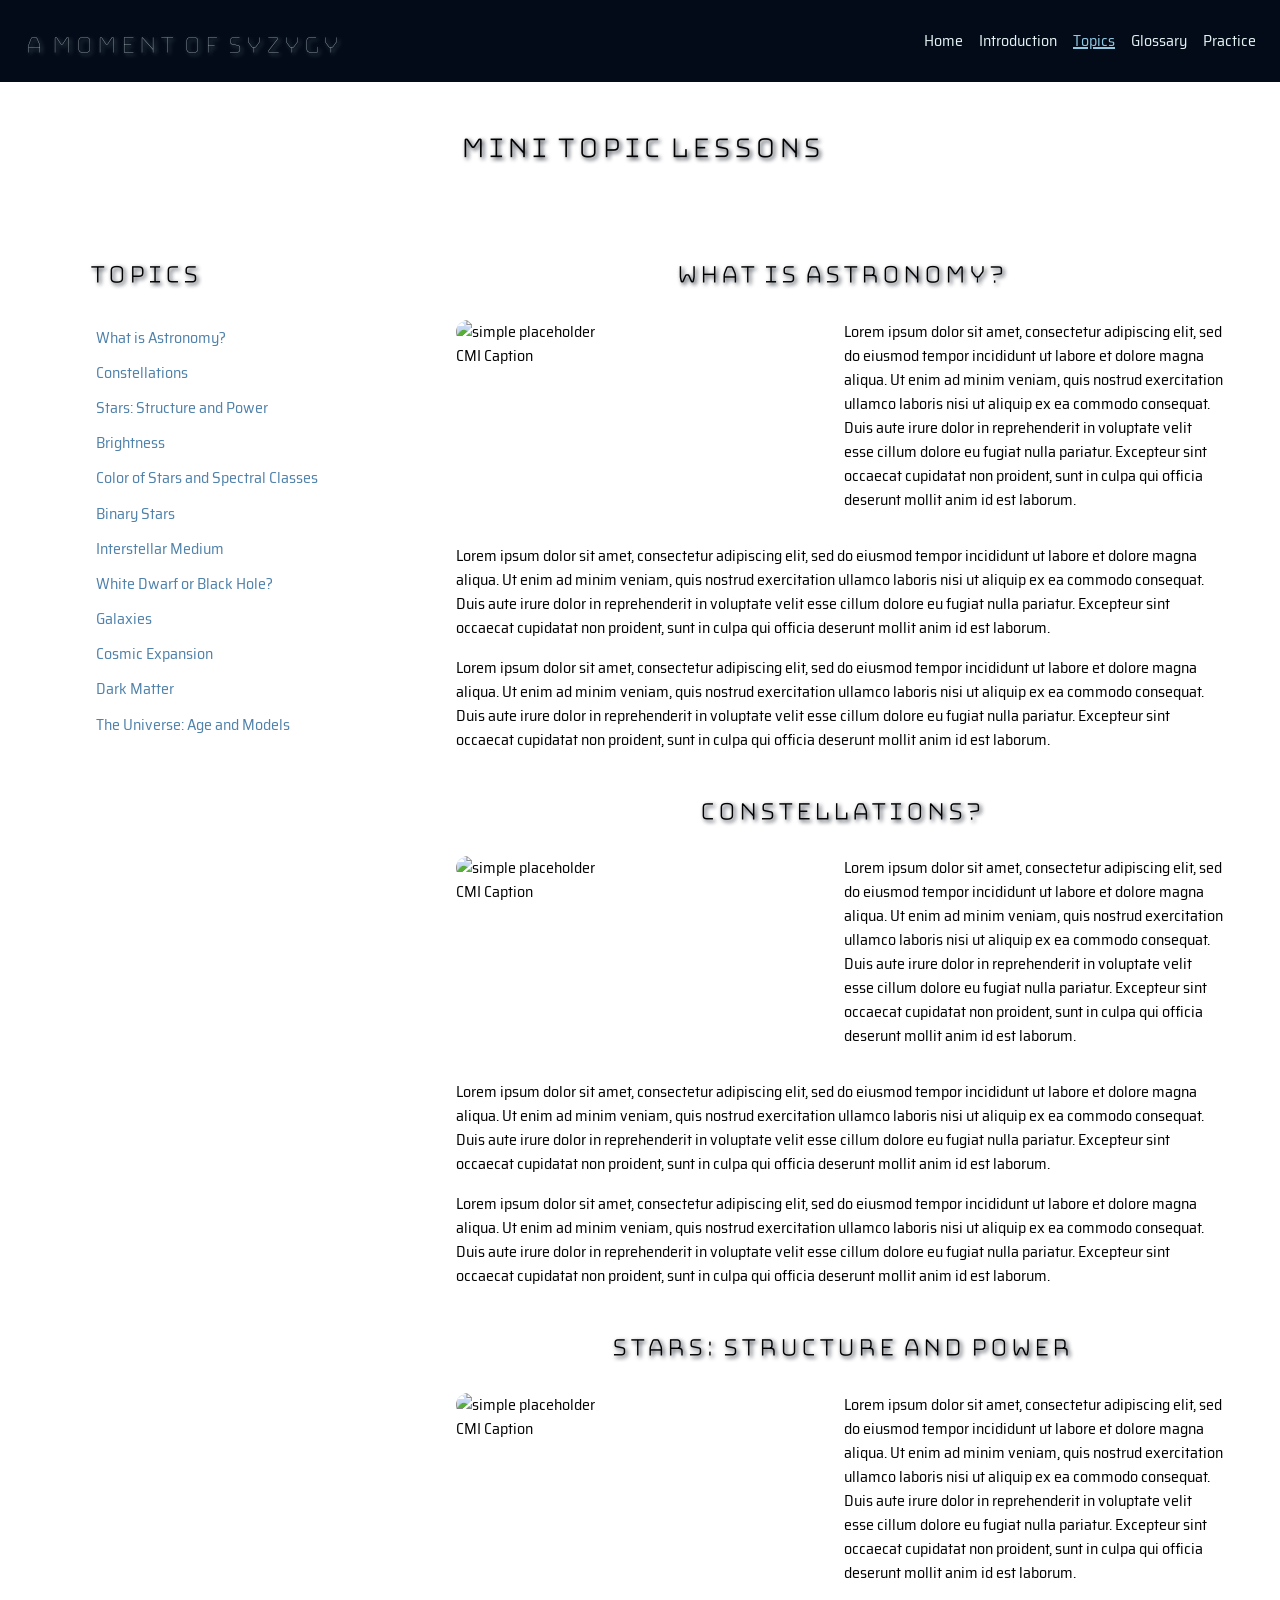
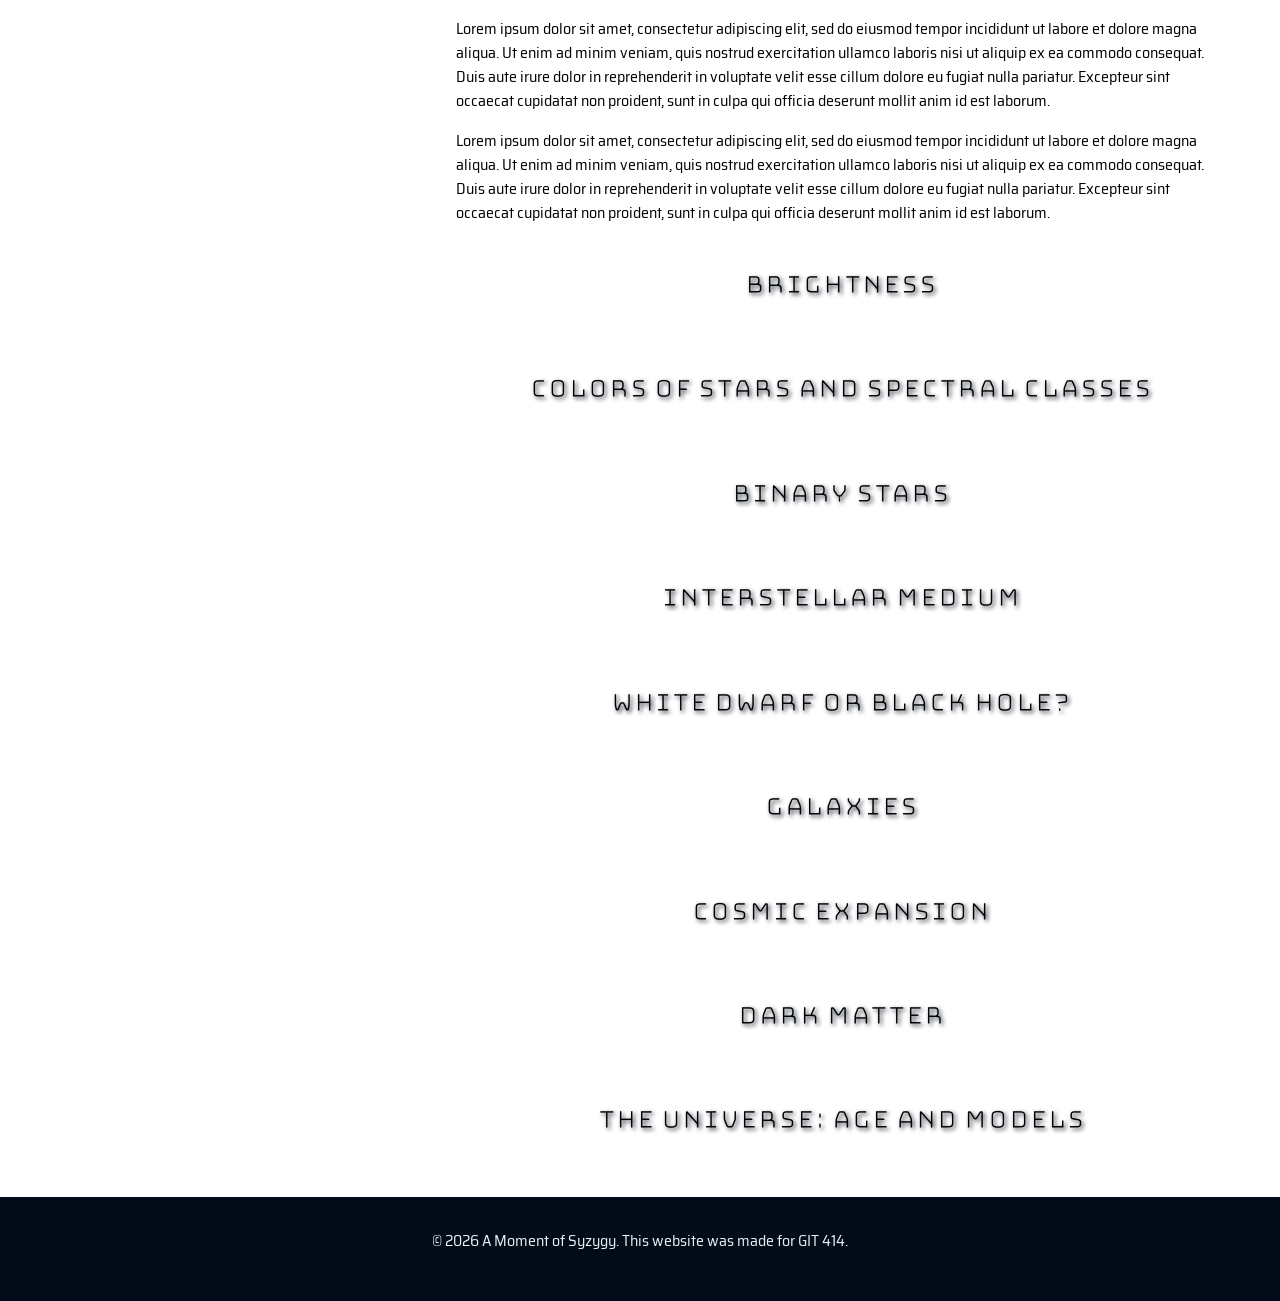
==== topics.html @ b62a577a "updated practice version to match the final version" ====
<html lang="en">
    <head>
        <title></title>

        <meta charset="UTF-8">
        <meta name="viewport" content="width=device-width, initial-scale=1.0">
        <meta name="description" content="">

        <link rel="stylesheet" href="styles.css">
    </head>

    <body>
        <header>
            <a href="#" class="nav-title">A Moment of Syzygy</a>
            <nav aria-label="Main navigation">
                <ul class="nav-list">
                    <li><a href="index.html">Home</a></li>
                    <li><a href="introduction.html">Introduction</a></li>
                    <li><a href="topics.html" class="current-page">Topics</a></li>
                    <li><a href="glossary.html">Glossary</a></li>
                    <li><a href="practice.html">Practice</a></li>
                </ul>
            </nav>
        </header>

        <main>
            <section class="container">
                <h1>Mini Topic Lessons</h1>
            </section>

            <div class="main-grid container">
                <aside>
                    <section class="aside-nav text-left">
                    <h2>Topics</h2>
                    <ul class="aside-nav-list">
                        <li><a href="#what-is-astronomy">What is Astronomy?</a></li>
                        <li><a href="#constellations">Constellations</a></li>
                        <li><a href="#stars">Stars: Structure and Power</a></li>
                        <li><a href="#brightness">Brightness</a></li>
                        <li><a href="#colors-of-stars">Color of Stars and Spectral Classes</a></li>
                        <li><a href="#binary-stars">Binary Stars</a></li>
                        <li><a href="#interstellar-medium">Interstellar Medium</a></li>
                        <li><a href="#white-dwarf">White Dwarf or Black Hole?</a></li>
                        <li><a href="#galaxies">Galaxies</a></li>
                        <li><a href="#comsic-expansion">Cosmic Expansion</a></li>
                        <li><a href="#dark-matter">Dark Matter</a></li>
                        <li><a href="#universe">The Universe: Age and Models</a></li>
                    </ul>
                    </section>
                </aside>

                <div>
                    <section id="what-is-astronomy">
                        <h2>What is Astronomy?</h2>
                        <div class="media-object">
                            <div class="media-figure">
                                <img src="images/placeholder.jpeg" alt="simple placeholder">
                                <caption>CMI Caption</caption>
                            </div>
                            
                            <p class="text-left">
                                Lorem ipsum dolor sit amet, consectetur adipiscing elit, sed do eiusmod 
                                tempor incididunt ut labore et dolore magna aliqua. Ut enim ad minim 
                                veniam, quis nostrud exercitation ullamco laboris nisi ut aliquip ex ea 
                                commodo consequat. Duis aute irure dolor in reprehenderit in voluptate 
                                velit esse cillum dolore eu fugiat nulla pariatur. Excepteur sint 
                                occaecat cupidatat non proident, sunt in culpa qui officia deserunt 
                                mollit anim id est laborum.
                            </p>
                        </div>
                        <p class="text-left">
                            Lorem ipsum dolor sit amet, consectetur adipiscing elit, sed do eiusmod 
                            tempor incididunt ut labore et dolore magna aliqua. Ut enim ad minim 
                            veniam, quis nostrud exercitation ullamco laboris nisi ut aliquip ex ea 
                            commodo consequat. Duis aute irure dolor in reprehenderit in voluptate 
                            velit esse cillum dolore eu fugiat nulla pariatur. Excepteur sint 
                            occaecat cupidatat non proident, sunt in culpa qui officia deserunt 
                            mollit anim id est laborum.
                        </p>
                        <p class="text-left">
                            Lorem ipsum dolor sit amet, consectetur adipiscing elit, sed do eiusmod 
                            tempor incididunt ut labore et dolore magna aliqua. Ut enim ad minim 
                            veniam, quis nostrud exercitation ullamco laboris nisi ut aliquip ex ea 
                            commodo consequat. Duis aute irure dolor in reprehenderit in voluptate 
                            velit esse cillum dolore eu fugiat nulla pariatur. Excepteur sint 
                            occaecat cupidatat non proident, sunt in culpa qui officia deserunt 
                            mollit anim id est laborum.
                        </p>
                    </section>

                    <section id="constellations">
                        <h2>Constellations?</h2>
                        <div class="media-object">
                            <div class="media-figure">
                                <img src="images/placeholder.jpeg" alt="simple placeholder">
                                <caption>CMI Caption</caption>
                            </div>
                            
                            <p class="text-left">
                                Lorem ipsum dolor sit amet, consectetur adipiscing elit, sed do eiusmod 
                                tempor incididunt ut labore et dolore magna aliqua. Ut enim ad minim 
                                veniam, quis nostrud exercitation ullamco laboris nisi ut aliquip ex ea 
                                commodo consequat. Duis aute irure dolor in reprehenderit in voluptate 
                                velit esse cillum dolore eu fugiat nulla pariatur. Excepteur sint 
                                occaecat cupidatat non proident, sunt in culpa qui officia deserunt 
                                mollit anim id est laborum.
                            </p>
                        </div>
                        <p class="text-left">
                            Lorem ipsum dolor sit amet, consectetur adipiscing elit, sed do eiusmod 
                            tempor incididunt ut labore et dolore magna aliqua. Ut enim ad minim 
                            veniam, quis nostrud exercitation ullamco laboris nisi ut aliquip ex ea 
                            commodo consequat. Duis aute irure dolor in reprehenderit in voluptate 
                            velit esse cillum dolore eu fugiat nulla pariatur. Excepteur sint 
                            occaecat cupidatat non proident, sunt in culpa qui officia deserunt 
                            mollit anim id est laborum.
                        </p>
                        <p class="text-left">
                            Lorem ipsum dolor sit amet, consectetur adipiscing elit, sed do eiusmod 
                            tempor incididunt ut labore et dolore magna aliqua. Ut enim ad minim 
                            veniam, quis nostrud exercitation ullamco laboris nisi ut aliquip ex ea 
                            commodo consequat. Duis aute irure dolor in reprehenderit in voluptate 
                            velit esse cillum dolore eu fugiat nulla pariatur. Excepteur sint 
                            occaecat cupidatat non proident, sunt in culpa qui officia deserunt 
                            mollit anim id est laborum.
                        </p>
                    </section>

                    <section id="stars">
                        <h2>Stars: Structure and Power</h2>
                        <div class="media-object">
                            <div class="media-figure">
                                <img src="images/placeholder.jpeg" alt="simple placeholder">
                                <caption>CMI Caption</caption>
                            </div>
                            
                            <p class="text-left">
                                Lorem ipsum dolor sit amet, consectetur adipiscing elit, sed do eiusmod 
                                tempor incididunt ut labore et dolore magna aliqua. Ut enim ad minim 
                                veniam, quis nostrud exercitation ullamco laboris nisi ut aliquip ex ea 
                                commodo consequat. Duis aute irure dolor in reprehenderit in voluptate 
                                velit esse cillum dolore eu fugiat nulla pariatur. Excepteur sint 
                                occaecat cupidatat non proident, sunt in culpa qui officia deserunt 
                                mollit anim id est laborum.
                            </p>
                        </div>
                        <p class="text-left">
                            Lorem ipsum dolor sit amet, consectetur adipiscing elit, sed do eiusmod 
                            tempor incididunt ut labore et dolore magna aliqua. Ut enim ad minim 
                            veniam, quis nostrud exercitation ullamco laboris nisi ut aliquip ex ea 
                            commodo consequat. Duis aute irure dolor in reprehenderit in voluptate 
                            velit esse cillum dolore eu fugiat nulla pariatur. Excepteur sint 
                            occaecat cupidatat non proident, sunt in culpa qui officia deserunt 
                            mollit anim id est laborum.
                        </p>
                        <p class="text-left">
                            Lorem ipsum dolor sit amet, consectetur adipiscing elit, sed do eiusmod 
                            tempor incididunt ut labore et dolore magna aliqua. Ut enim ad minim 
                            veniam, quis nostrud exercitation ullamco laboris nisi ut aliquip ex ea 
                            commodo consequat. Duis aute irure dolor in reprehenderit in voluptate 
                            velit esse cillum dolore eu fugiat nulla pariatur. Excepteur sint 
                            occaecat cupidatat non proident, sunt in culpa qui officia deserunt 
                            mollit anim id est laborum.
                        </p>
                    </section>

                    <section id="brightness">
                        <h2>Brightness</h2>
                        <p></p>
                    </section>

                    <section id="colors-of-stars">
                        <h2>Colors of Stars and Spectral Classes</h2>
                        <p></p>
                    </section>

                    <section id="binary-stars">
                        <h2>Binary Stars</h2>
                        <p></p>
                    </section>

                    <section id="interstellar-medium">
                        <h2>Interstellar Medium</h2>
                        <p></p>
                    </section>

                    <section id="white-dwarf">
                        <h2>White Dwarf or Black Hole?</h2>
                        <p></p>
                    </section>

                    <section id="galaxies">
                        <h2>Galaxies</h2>
                        <p></p>
                    </section>

                    <section id="cosmic-expansion">
                        <h2>Cosmic Expansion</h2>
                        <p></p>
                    </section>

                    <section id="dark-matter">
                        <h2>Dark Matter</h2>
                        <p></p>
                    </section>

                    <section id="universe">
                        <h2>The Universe: Age and Models</h2>
                        <p></p>
                    </section>
                </div>
            </div>
        </main>

        <footer>
            <p>&copy 2026 A Moment of Syzygy. This website was made for GIT 414.</p>
        </footer>
    </body>
</html>
---- styles.css ----
@import url('https://fonts.googleapis.com/css2?family=Bungee+Hairline&family=Saira+Semi+Condensed:wght@100;200;300;400;500;600;700;800;900&display=swap');

@layer reset, base, layout, components, utilities, state, overrides;

@layer reset {
  *,
  *::before,
  *::after {
    box-sizing: border-box;
  }

  body {
    margin: 0;
  }
}

@layer base {
  :root {
    /* Add design tokens here. */

    /* COLORS */
    --frost-blue: #e4f3f4;
    --icy-blue: #91c9e2;
    --medium-blue: #4f81aa;
    --dark-blue: #143d5b;
    --midnight: #030b19;
    --warning: #880808;

    /* TYPE */
    --heading-font: "Bungee Hairline", Lucida, Monospace;
    --body-font: "Saira Semi Condensed", Verdana, sans-serif;
    --font-weight-bold: 700;
    --font-size-base: 1rem;
    --font-size-title: 2rem;
    --font-size-heading: 1.75rem;
    --font-size-subheading: 1.25rem;


    /* SPACING */

    --spacing-sm: 0.5rem;
    --spacing-md: 1rem;
    --spacing-lg: 2rem;
    --spacing-x-lg: 3rem;

    /* SHAPE */

    --dark-bg-shadow: 2px 2px 4px var(--frost-blue);
    --light-bg-shadow: 2px 2px 4px var(--midnight);
    --border-radius: 16px;
    --button-radius: 6px;

    /* FOCUS */
    --focus-color: #91c9e2;
    --focus-width: 3px;
    --focus-offset: 2px;

    /* COMPONENT-SPECIFIC */
    --aside-nav-height: 2.2rem;
  }

  body {
    font-family: Verdana, Helvetica, sans-serif;
    line-height: 1.5;
  }

  img,
  svg {
    max-inline-size: 100%;
  }

  main {
    
    margin-inline: auto;
    margin-block: auto;
  }

  h1, h2, h3 {
    font-family: var(--heading-font);
    animation: slide 1s;
    text-shadow: var(--light-bg-shadow);
  }

  p {
    font-family: var(--body-font);
    font-size: var(--font-size-base);
    max-inline-size: 100ch;
    margin-inline: auto;
    margin-block: auto;
    padding-block-end: var(--spacing-md);
  }

  h1 {
    font-size: var(--font-size-title);
  }

  h2 {
    font-size: var(--font-size-heading);
  }

  h3 {
    font-size: var(--font-size-subheading);
  }

  footer {
    background-color: var(--midnight);
    color: var(--frost-blue);
    padding-block: clamp(var(--spacing-sm), 3vw, var(--spacing-lg));
    text-align: center;
  }

  header {
    display: flex;
    justify-content: space-between;
    padding-inline: 1.5rem;
    padding-block: 1rem;
    background-color: var(--midnight);
    color: var(--frost-blue);
  }

  nav {
    display: flex;
  }
}

@layer layout {
  /* Add page-level layout and composition classes here. */

  .card-container {
    display: grid;
    grid-template-columns: repeat(auto-fit, minmax(250px, 1fr));
    grid-gap: var(--spacing-md);
    container-type: inline-size;
    container-name: card;
  }

  .container {
    display: flex;
    flex-direction: column;
    max-inline-size: 1200px;
    margin-inline: auto;
    padding: clamp(var(--spacing-sm), 3vw, var(--spacing-md));
    text-align: center;
  }

  .main-grid {
    max-inline-size: 1200px;
    display: grid;
    grid-template-columns: 1fr 2fr;
    grid-gap: var(--spacing-md);
    margin-inline: auto;
    margin-block: auto;
  }
}

@layer components {
  /* Add reusable components such as buttons, cards, callouts, and forms here. */

  .nav-list {
    display: flex;
    list-style: none;
    gap: var(--spacing-md);
    font-family: var(--body-font);
    padding: 0;
    margin: 0;
    align-items: center;
  }

  .nav-list a {
    text-decoration: none;
    color: var(--frost-blue)
  }

  .nav-title {
    text-decoration: none;
    color: var(--frost-blue);
    font-size: var(--font-size-heading);
    font-family: var(--heading-font);
    margin-block-start: var(--spacing-sm);
    animation: slide 1s;
    text-shadow: var(--dark-bg-shadow);
  }

  .button {
    background-color: var(--icy-blue);
    color: var(--dark-blue);
    padding-inline: var(--spacing-sm);
    padding-block: var(--spacing-sm);
    border: none;
    font-family: var(--body-font);
    font-weight: var(--font-weight-bold);
    border-radius: var(--button-radius);
  }

  .featured-card {
    inline-size: 100%;
    block-size: 100%;
    display: grid;
    grid-template-rows: subgrid;
    grid-row: span 3;
    flex-direction: column;
    justify-content: center;
    align-items: center;
    text-align: center;
    margin-inline: auto;
    margin-block: auto;
    padding: clamp(var(--spacing-sm), 3vw, var(--spacing-lg));
    background-color: var(--midnight);
    color: var(--frost-blue);
    border-radius: var(--border-radius);
  }

  .featured-card h3 {
    font-size: 1.5rem;
    text-shadow: var(--dark-bg-shadow);
  }


  @container card (min-width: 782px) {
    /* changes at wide width when there are three cards in a single row */
    .featured-card {
        padding-inline: 1.5rem;
        padding-block: 1.5rem;
    }
    .featured-card h3 {
        font-size: 1.55rem;
    }

    .featured-card p {
        font-size: 1.1rem;
    }
  }

  .comment-form {
    display: flex;
    flex-direction: column;
    max-inline-size: 60%;
    margin-inline: auto;
    margin-block: auto;
    text-align: left;
    line-height: var(--spacing-lg);
    font-family: var(--body-font);
  }

  .form-field {
    font-size: var(--font-size-base);
    font-family: var(--body-font);
  }

  .submit {
    max-inline-size: 15%;
    margin-inline: auto;
    margin-block: var(--spacing-sm);
  }

  .aside-nav {
    position: sticky;
    top: var(--spacing-md);
    align-self: start;
  }

  .aside-nav h2 {
    margin-inline-start: var(--spacing-lg);
  }

  .aside-nav-list {
    list-style: none;
    line-height: var(--aside-nav-height);
  }

  .aside-nav-list a{
    text-decoration: none;
    color: var(--medium-blue);
    font-family: var(--body-font);
  }

  .media-object {
    display: grid;
    grid-template-columns: repeat(auto-fit, minmax(250px, 1fr));
    gap: var(--spacing-sm);
    margin-block-end: var(--spacing-md);
  }

  .media-figure img {
    display: block;
    border-radius: var(--border-radius);
  }

  .media-figure {
    font-size: var(--font-size-base);
    font-family: var(--body-font);
    text-align: left;
  }
}

@layer utilities {
  .visually-hidden {
    position: absolute;
    inline-size: 1px;
    block-size: 1px;
    overflow: hidden;
    clip: rect(0 0 0 0);
    white-space: nowrap;
    clip-path: inset(50%);
  }

  .text-left {
    text-align: left;
  }

  .extra-margin {
    margin-block-start: 12px;
  }  

  .larger-base-text {
    font-size: 1.2rem; /* base font size makes the text feel like it gets lost, make it slightly larger to bring attention and clarity to the form "call-to-action". */
  }
}

@layer state {

  .current-page {
    text-decoration: underline 2px;
    color: var(--icy-blue);
  }


  button:focus-visible {
    outline: var(--focus-width) solid var(--focus-color);
  }

  button:hover {
    cursor: pointer;
    background-color: var(--frost-blue);
    box-shadow: var(--dark-bg-shadow);
  }

  .nav-list a:hover {
    color: var(--icy-blue);
    text-decoration: underline;
  }

  .form-field:invalid {
    border: 2px solid var(--warning);
    border-radius: 4px;
  }
}

@layer overrides {
  /* Keep this layer small. Use it only for intentional exceptions. */
}

@media print {
  /* Add print improvements here. */

  /* For topics, glossary, and practice pages */
  nav, footer, button, aside {
    display: none !important;
  }

  .nav-title {
    color: var(--midnight);
  }

  .container, body, main {
    font-size: 12pt;
    orphans: 3;
    background: transparent !important;
    inline-size: 100% !important;
  }

  .main-grid {
    display: flex;
  }

  img {
    max-inline-size: 100% !important;
    page-break-inside: avoid;
    break-inside: avoid;
  }

  h1, h2, h3 {
    page-break-after: avoid;
    break-after: avoid;
  }
}

@media (max-width: 900px) {
  .main-grid {
    grid-template-columns: 1fr;
  }

  .aside-nav-list {
    display: grid;
    grid-template-columns: 1fr 1fr;
    gap: var(--spacing-sm);
  }
}

@supports not (container-type: inline-size) {
  @media (min-width: 888px) {
    /* Fallback for container query */
    .featured-card {
        padding-inline: 1.5rem;
        padding-block: 1.5rem;
    }
    .featured-card h3 {
        font-size: var(--font-size-heading);
    }
  }
}

@media (max-width: 700px) {
    header {
        display: block;
        padding-block-end: 1.5rem;
    }

    .media-object {
        flex-direction: column;
    }

    .aside-nav-list {
        font-size: 12px;
        font-weight: var(--font-weight-bold);
    }

    .comment-form {
        max-inline-size: 70%;
    }
}

@media (prefers-reduced-motion: reduce) {
  *,
  *::before,
  *::after {
    animation-duration: 0.01ms; 
    scroll-behavior: auto;
  }
}

@keyframes slide {
  from{
    transform: translateY(-50%);
    opacity: 0;
  }

  to{
    transform: translateY(0);
    opacity: 1;
  }
}
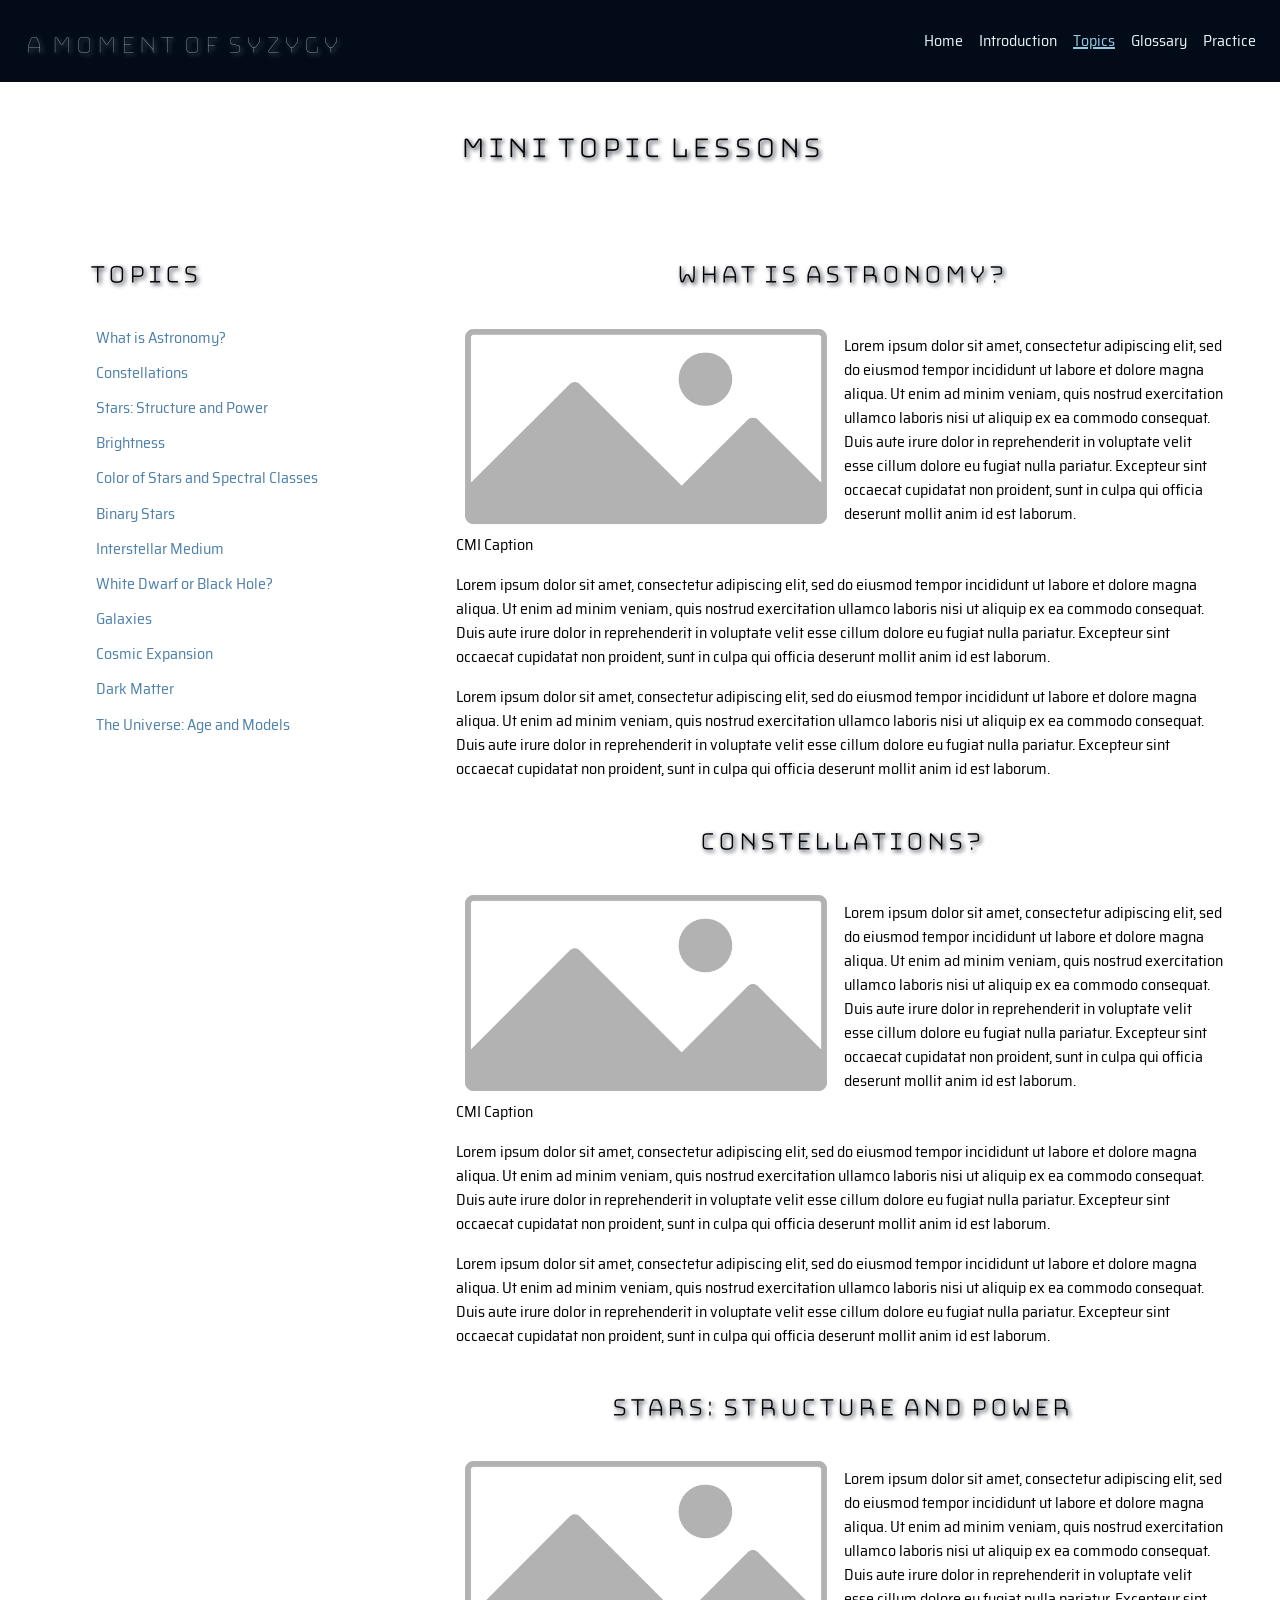
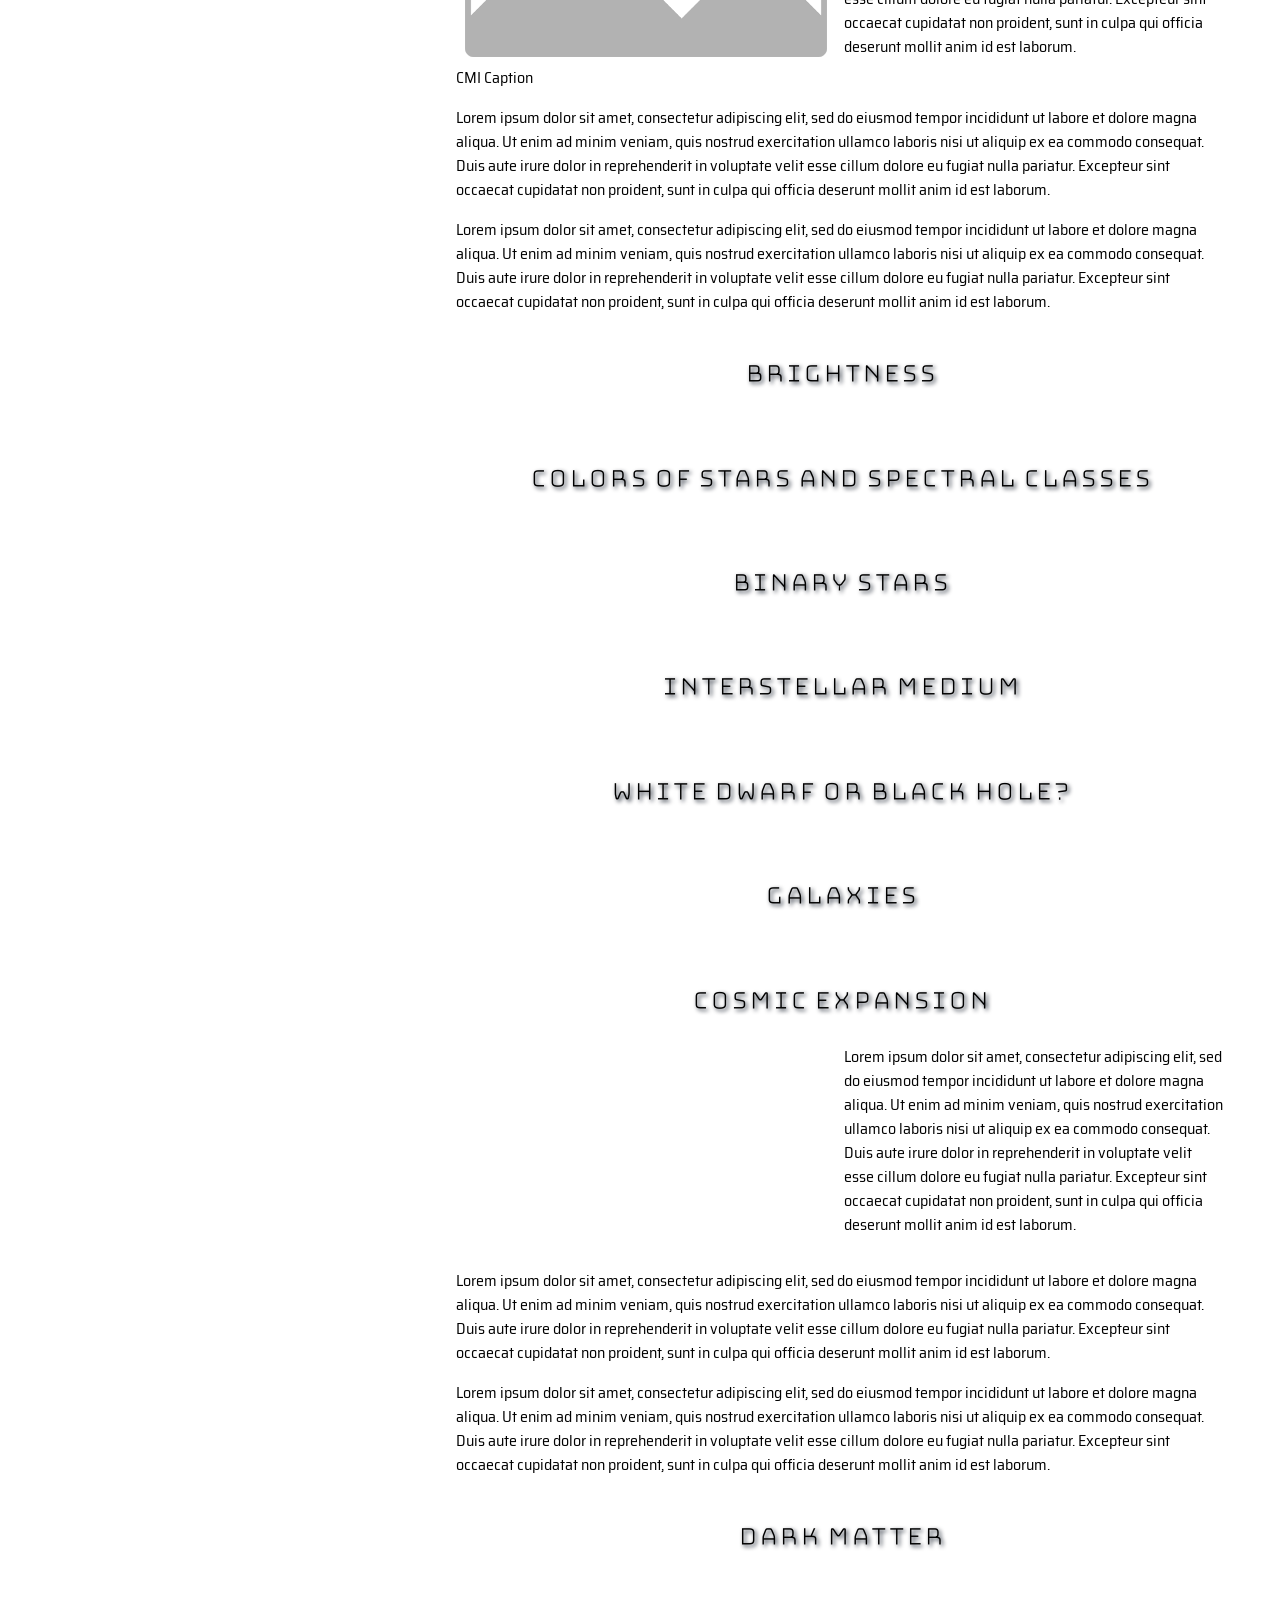
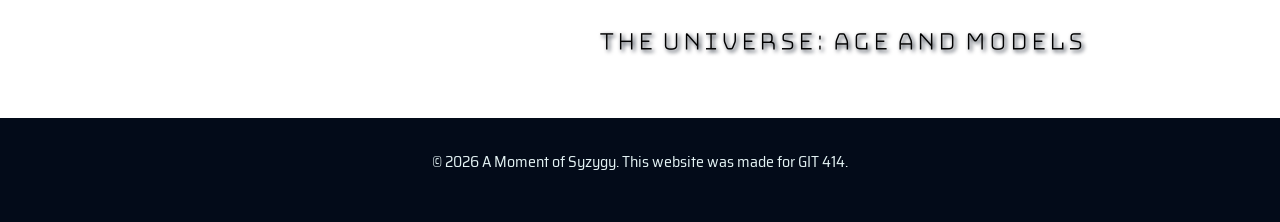
==== commit 8373cd18: "add iframe for practice" ====
--- a/topics.html
+++ b/topics.html
@@ -196,7 +196,40 @@
 
                     <section id="cosmic-expansion">
                         <h2>Cosmic Expansion</h2>
-                        <p></p>
+                        <div class="media-object">
+                            <div>
+                                <!-- Practice embedded media (will not be included on final site) -->
+                                 <iframe width="350" src="https://www.youtube.com/embed/G03N5_13Os0?si=Uq2q4BCq08Yg8FIZ" title="YouTube video player" frameborder="0" allow="accelerometer; autoplay; clipboard-write; encrypted-media; gyroscope; picture-in-picture; web-share" referrerpolicy="strict-origin-when-cross-origin" allowfullscreen></iframe>
+                            </div>
+                            
+                            <p class="text-left">
+                                Lorem ipsum dolor sit amet, consectetur adipiscing elit, sed do eiusmod 
+                                tempor incididunt ut labore et dolore magna aliqua. Ut enim ad minim 
+                                veniam, quis nostrud exercitation ullamco laboris nisi ut aliquip ex ea 
+                                commodo consequat. Duis aute irure dolor in reprehenderit in voluptate 
+                                velit esse cillum dolore eu fugiat nulla pariatur. Excepteur sint 
+                                occaecat cupidatat non proident, sunt in culpa qui officia deserunt 
+                                mollit anim id est laborum.
+                            </p>
+                        </div>
+                        <p class="text-left">
+                            Lorem ipsum dolor sit amet, consectetur adipiscing elit, sed do eiusmod 
+                            tempor incididunt ut labore et dolore magna aliqua. Ut enim ad minim 
+                            veniam, quis nostrud exercitation ullamco laboris nisi ut aliquip ex ea 
+                            commodo consequat. Duis aute irure dolor in reprehenderit in voluptate 
+                            velit esse cillum dolore eu fugiat nulla pariatur. Excepteur sint 
+                            occaecat cupidatat non proident, sunt in culpa qui officia deserunt 
+                            mollit anim id est laborum.
+                        </p>
+                        <p class="text-left">
+                            Lorem ipsum dolor sit amet, consectetur adipiscing elit, sed do eiusmod 
+                            tempor incididunt ut labore et dolore magna aliqua. Ut enim ad minim 
+                            veniam, quis nostrud exercitation ullamco laboris nisi ut aliquip ex ea 
+                            commodo consequat. Duis aute irure dolor in reprehenderit in voluptate 
+                            velit esse cillum dolore eu fugiat nulla pariatur. Excepteur sint 
+                            occaecat cupidatat non proident, sunt in culpa qui officia deserunt 
+                            mollit anim id est laborum.
+                        </p>
                     </section>
 
                     <section id="dark-matter">
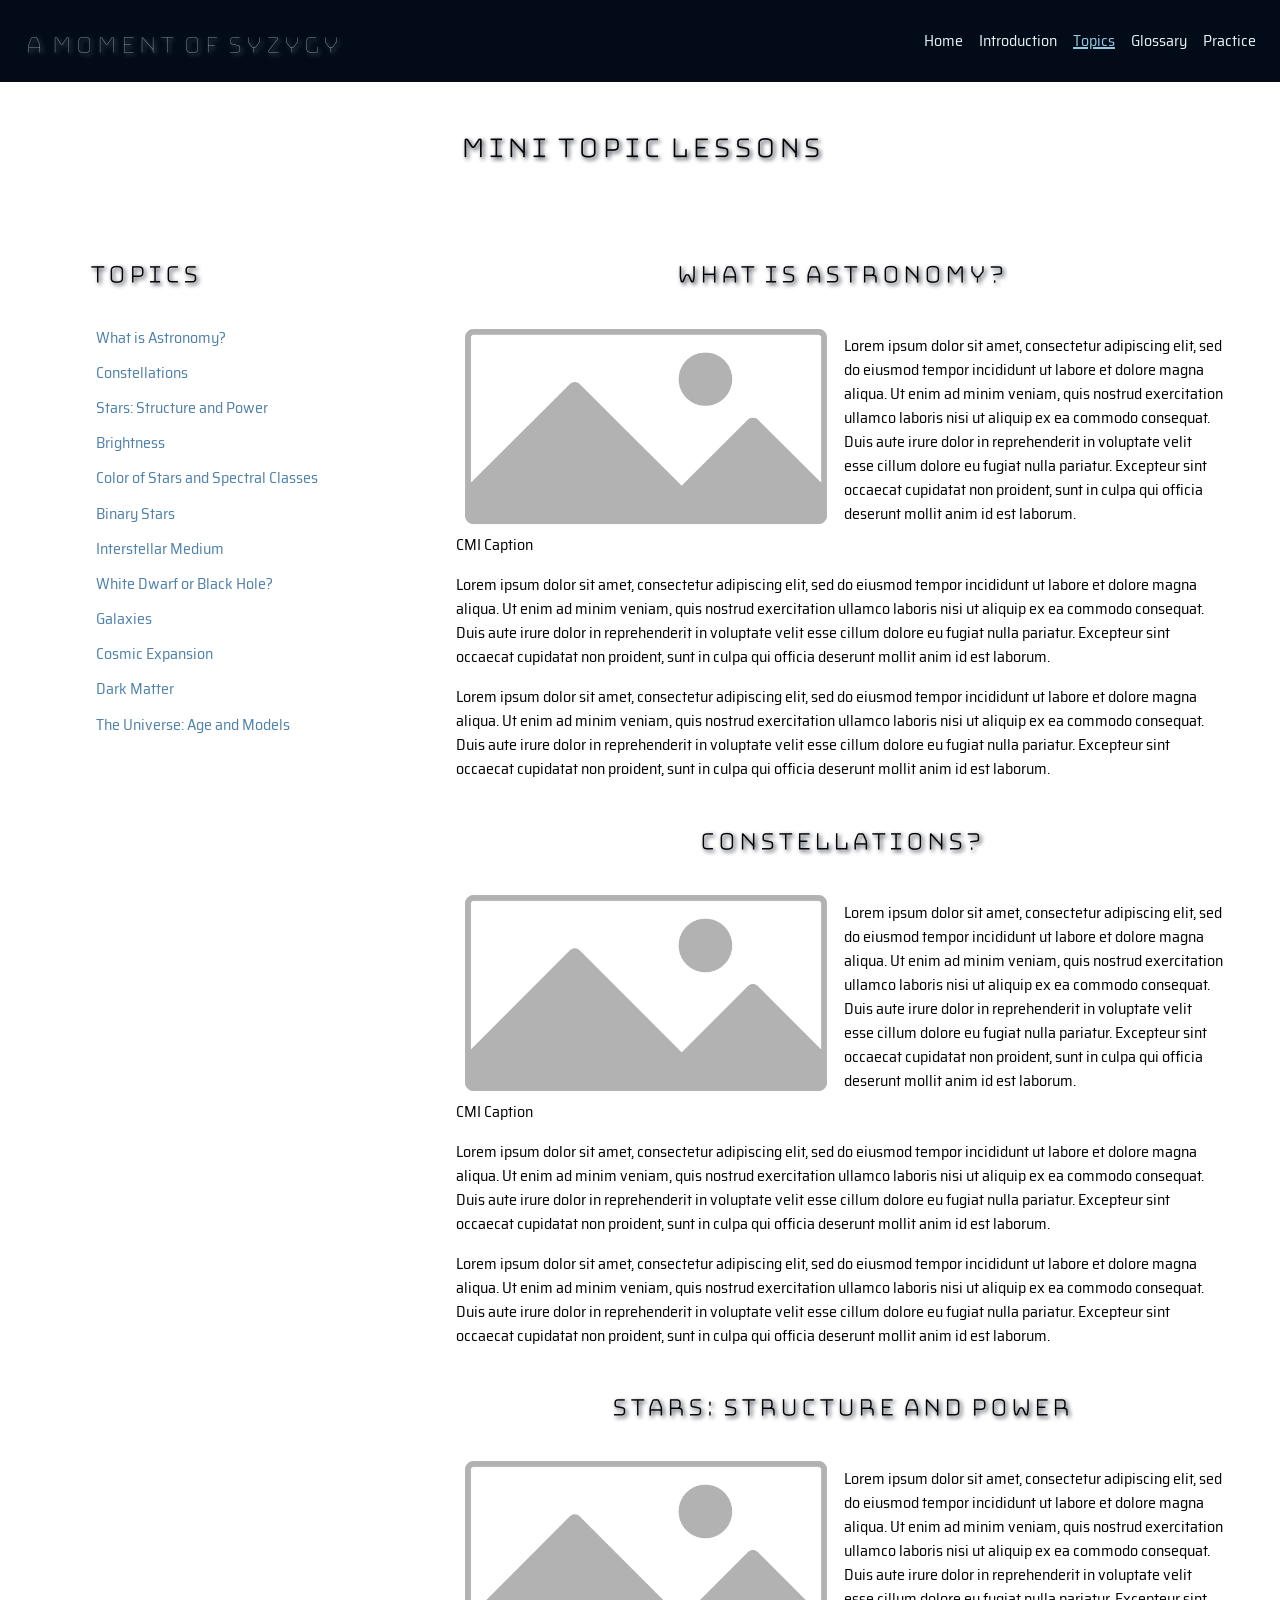
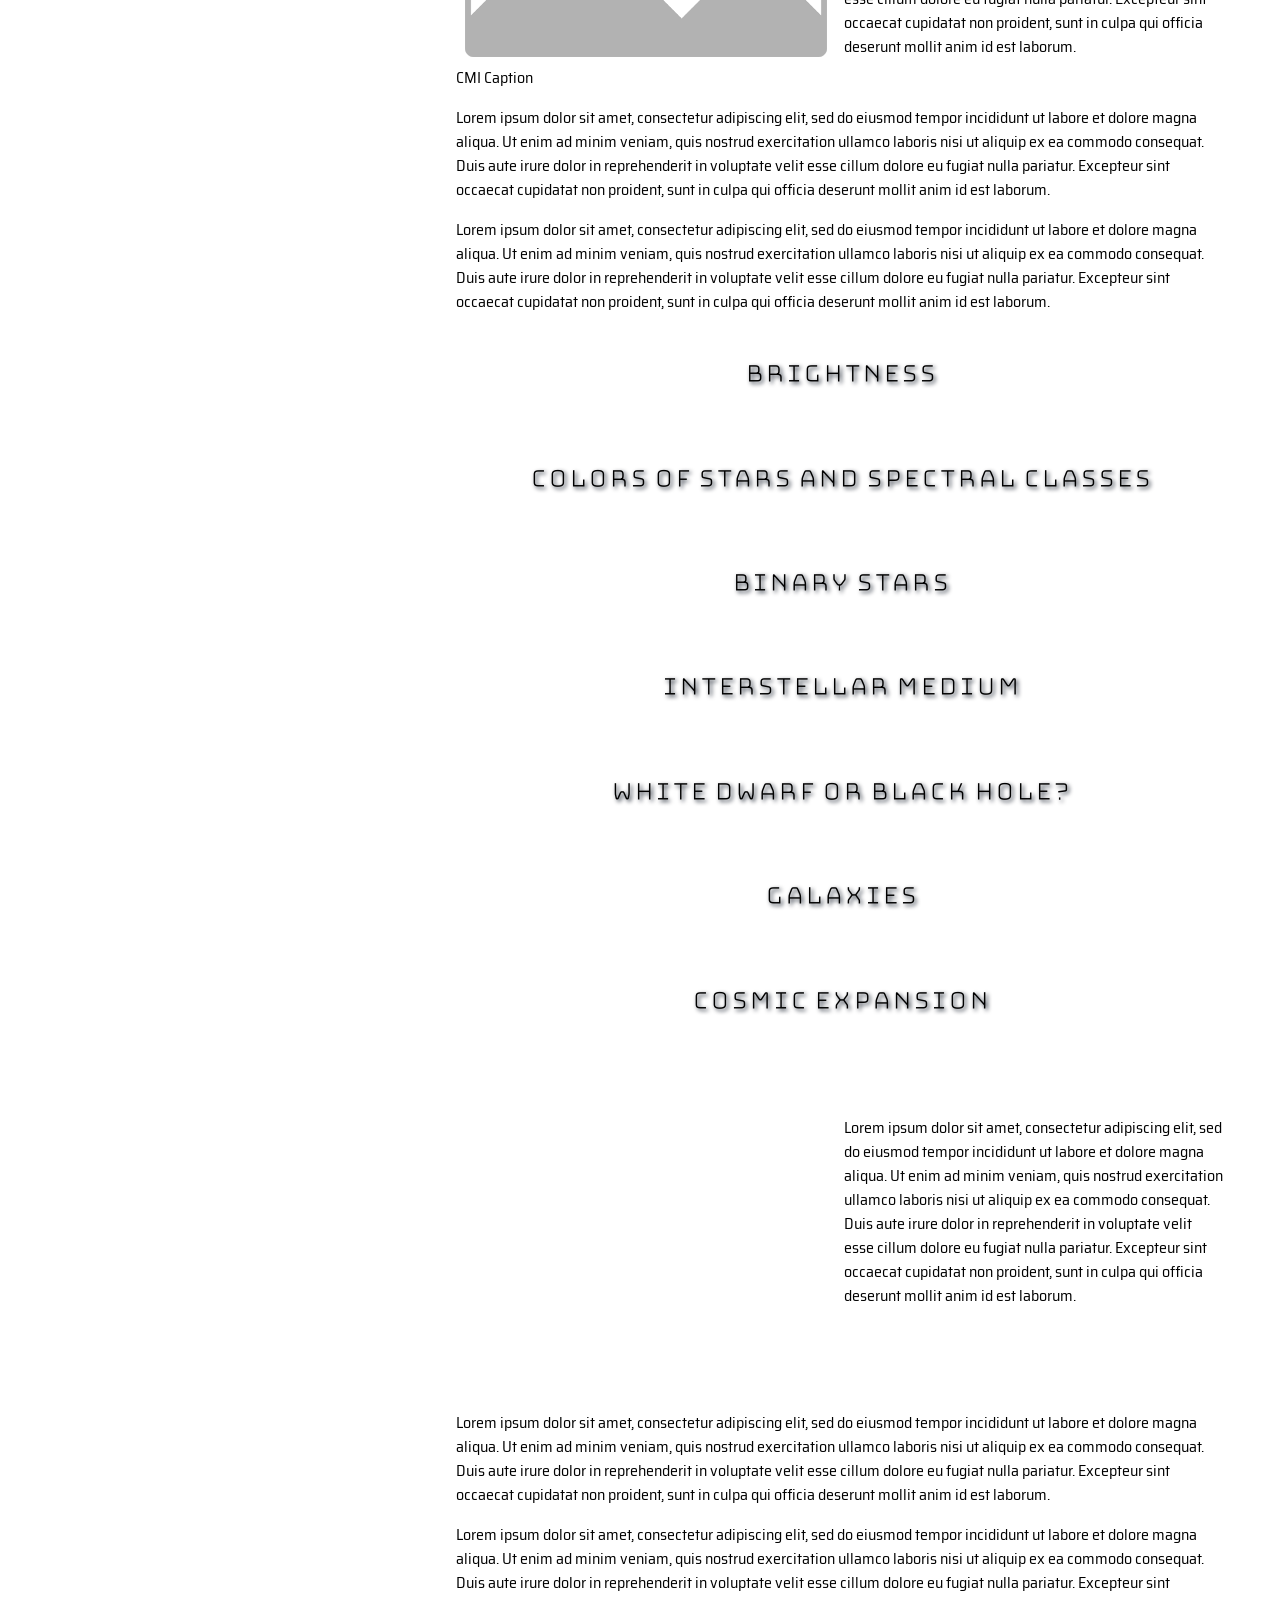
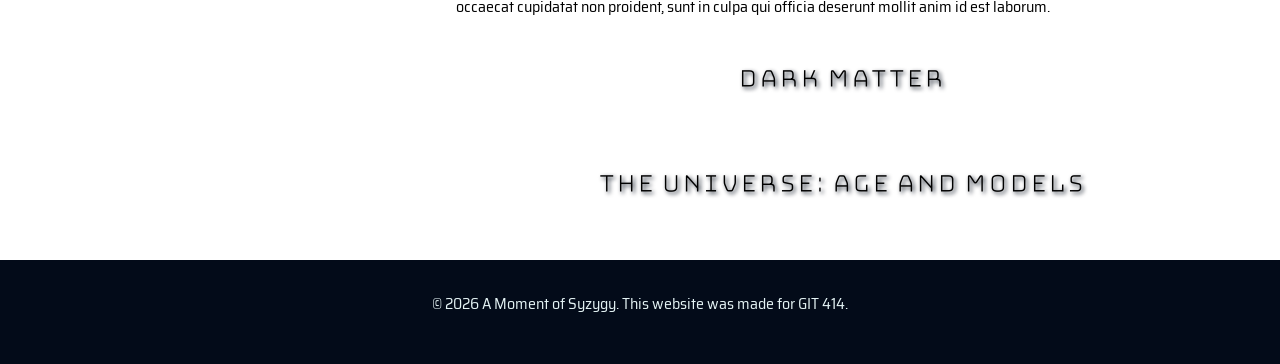
==== commit dbac8205: "Update topics.html" ====
--- a/topics.html
+++ b/topics.html
@@ -199,7 +199,7 @@
                         <div class="media-object">
                             <div>
                                 <!-- Practice embedded media (will not be included on final site) -->
-                                 <iframe width="350" src="https://www.youtube.com/embed/G03N5_13Os0?si=Uq2q4BCq08Yg8FIZ" title="YouTube video player" frameborder="0" allow="accelerometer; autoplay; clipboard-write; encrypted-media; gyroscope; picture-in-picture; web-share" referrerpolicy="strict-origin-when-cross-origin" allowfullscreen></iframe>
+                                 <iframe width="350" height="350" src="https://www.youtube.com/embed/G03N5_13Os0?si=Uq2q4BCq08Yg8FIZ" title="YouTube video player" frameborder="0" allow="accelerometer; autoplay; clipboard-write; encrypted-media; gyroscope; picture-in-picture; web-share" referrerpolicy="strict-origin-when-cross-origin" allowfullscreen></iframe>
                             </div>
                             
                             <p class="text-left">
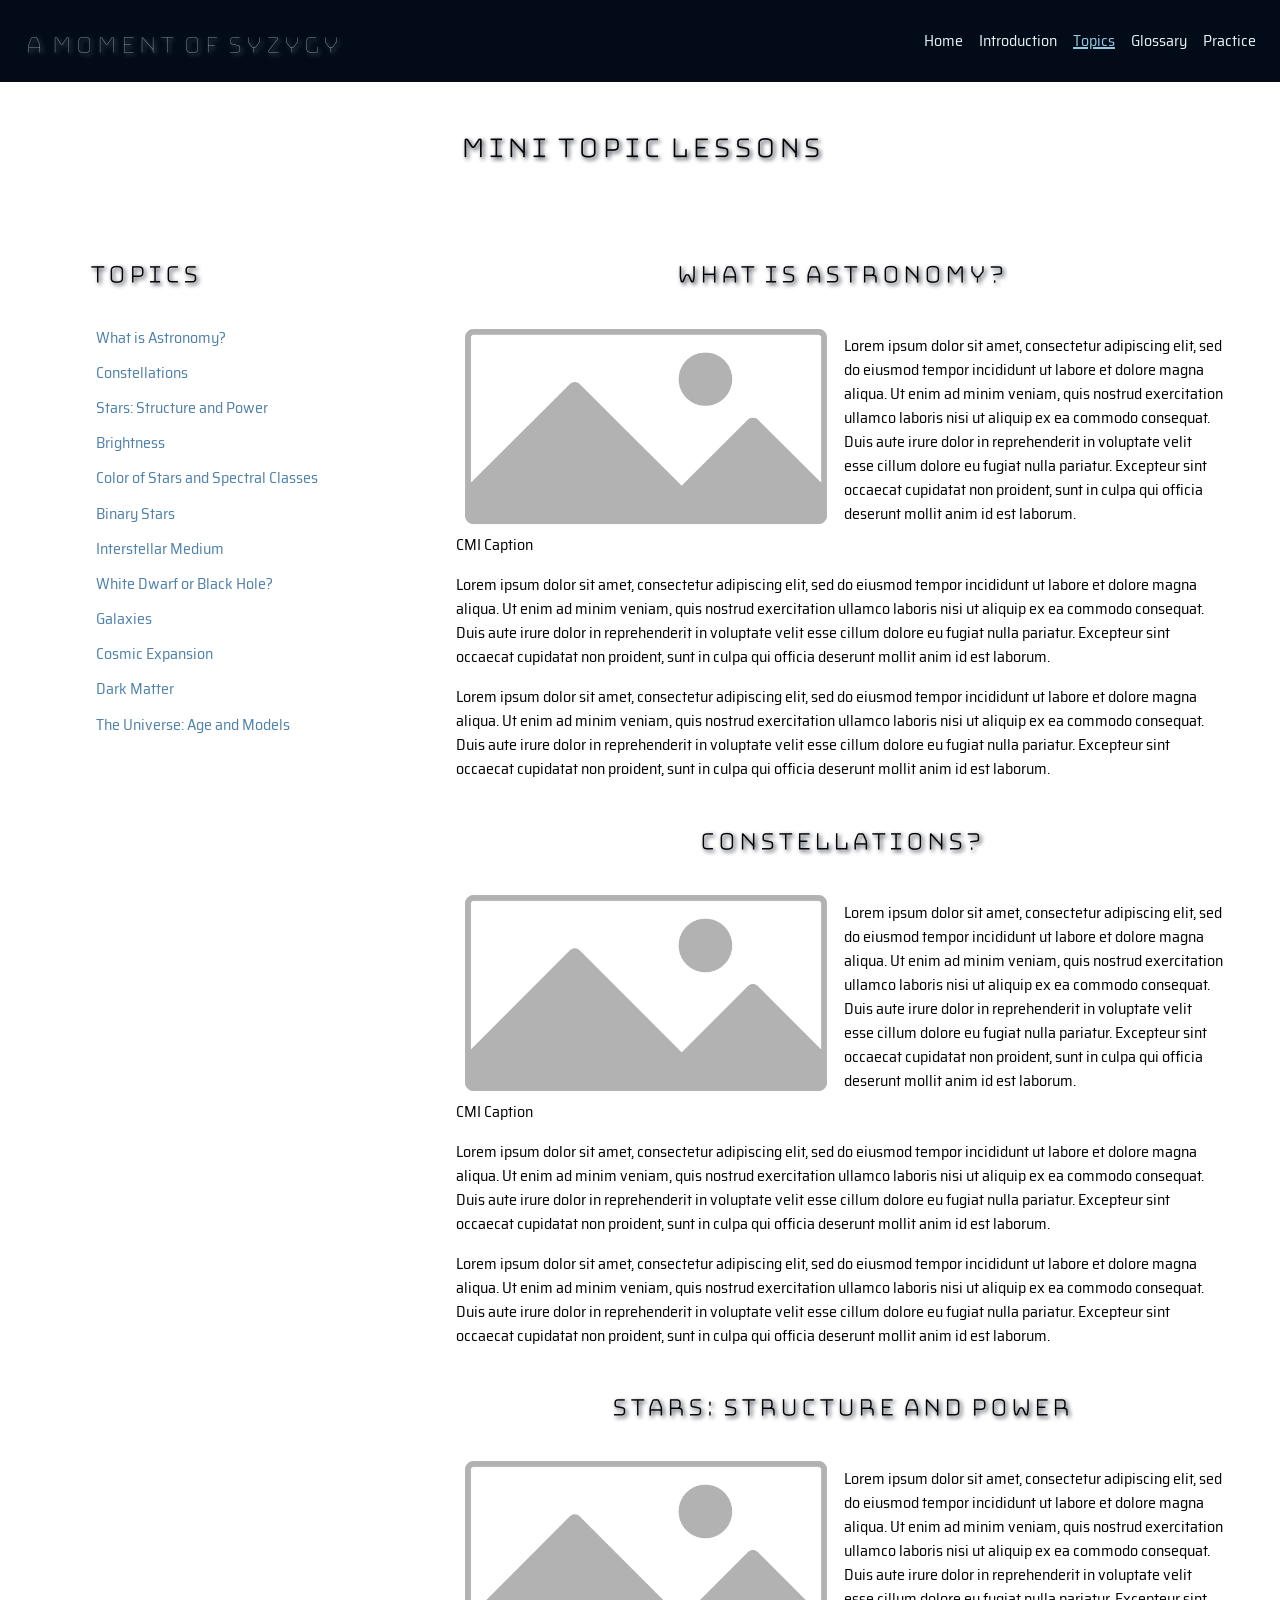
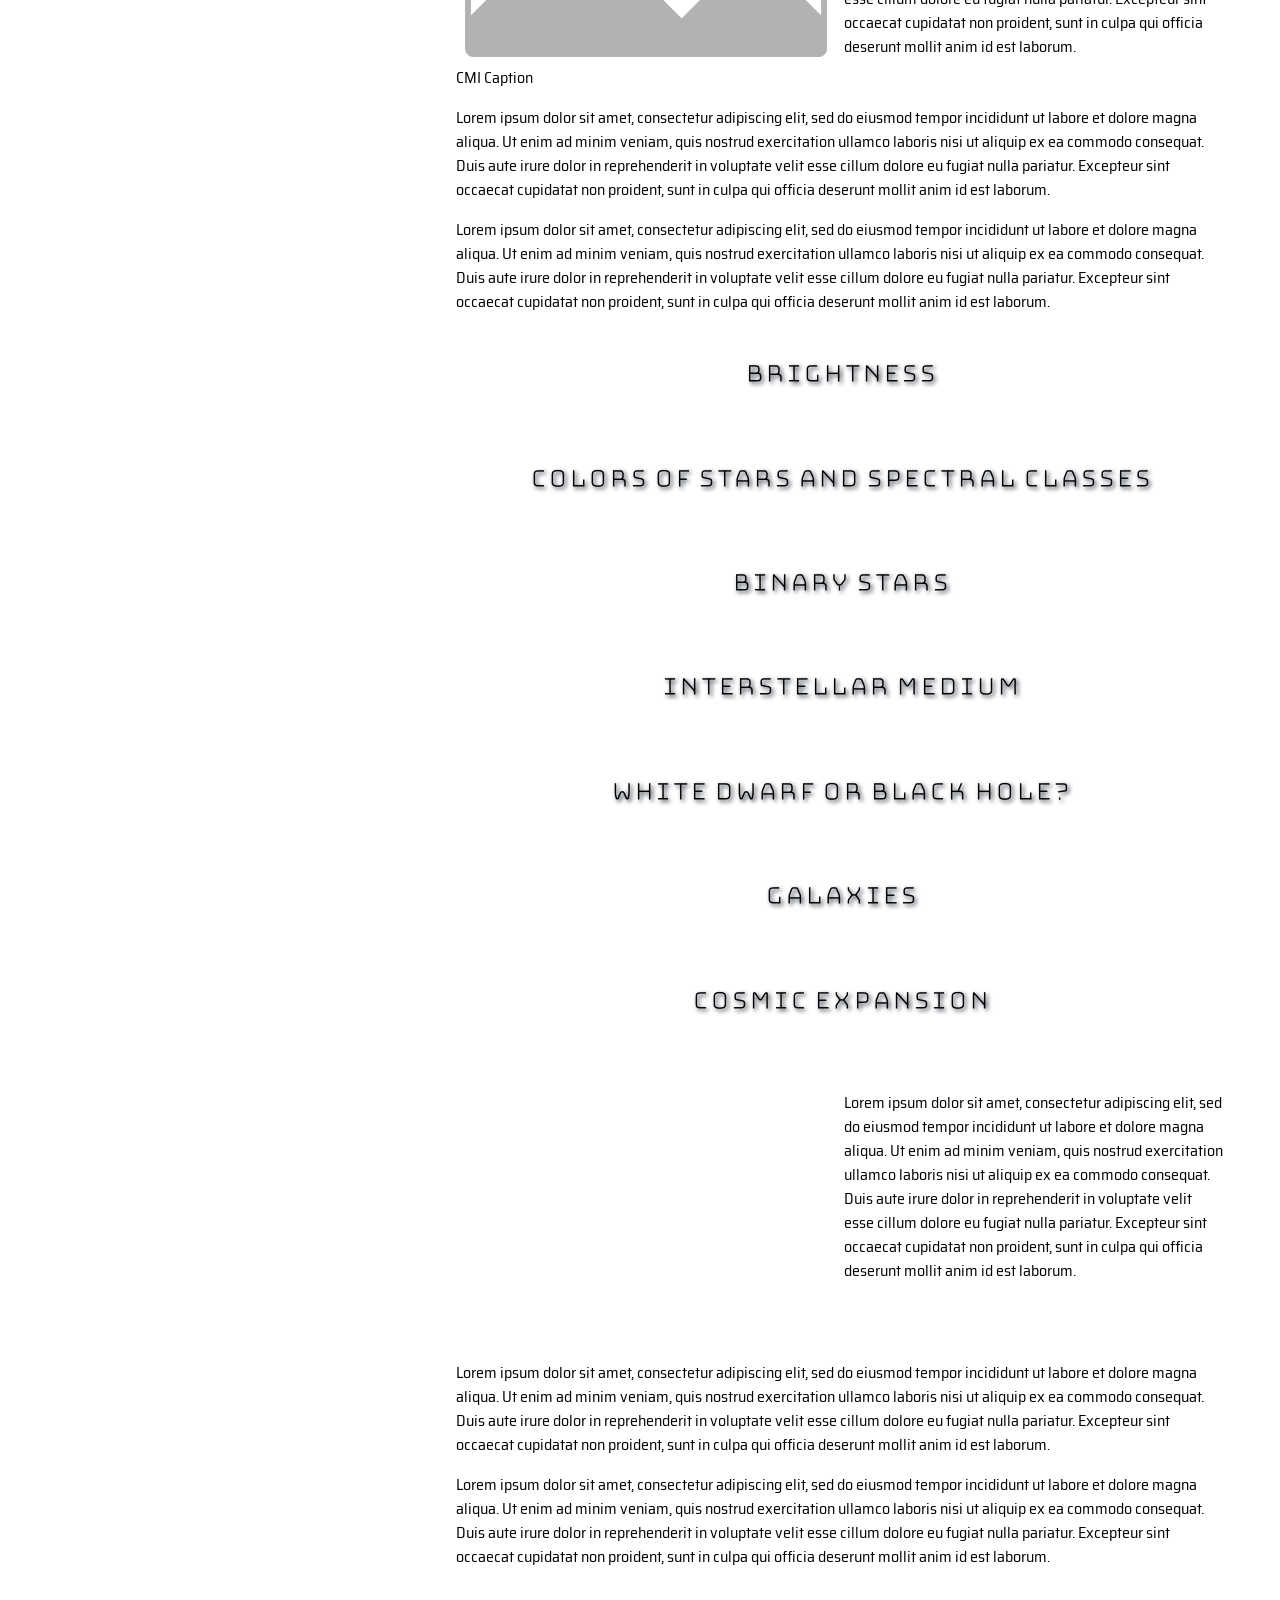
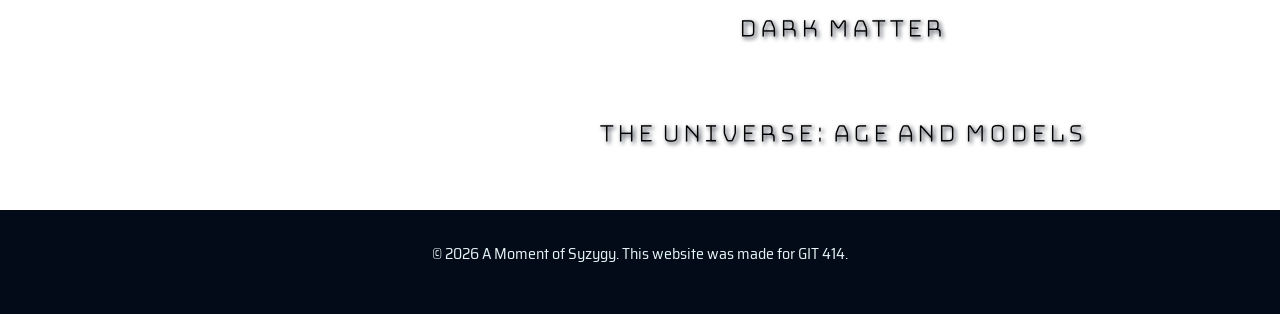
==== commit 72c9ffa1: "Update topics.html" ====
--- a/topics.html
+++ b/topics.html
@@ -199,7 +199,7 @@
                         <div class="media-object">
                             <div>
                                 <!-- Practice embedded media (will not be included on final site) -->
-                                 <iframe width="350" height="350" src="https://www.youtube.com/embed/G03N5_13Os0?si=Uq2q4BCq08Yg8FIZ" title="YouTube video player" frameborder="0" allow="accelerometer; autoplay; clipboard-write; encrypted-media; gyroscope; picture-in-picture; web-share" referrerpolicy="strict-origin-when-cross-origin" allowfullscreen></iframe>
+                                 <iframe width="350" height="300" src="https://www.youtube.com/embed/G03N5_13Os0?si=Uq2q4BCq08Yg8FIZ" title="YouTube video player" frameborder="0" allow="accelerometer; autoplay; clipboard-write; encrypted-media; gyroscope; picture-in-picture; web-share" referrerpolicy="strict-origin-when-cross-origin" allowfullscreen></iframe>
                             </div>
                             
                             <p class="text-left">
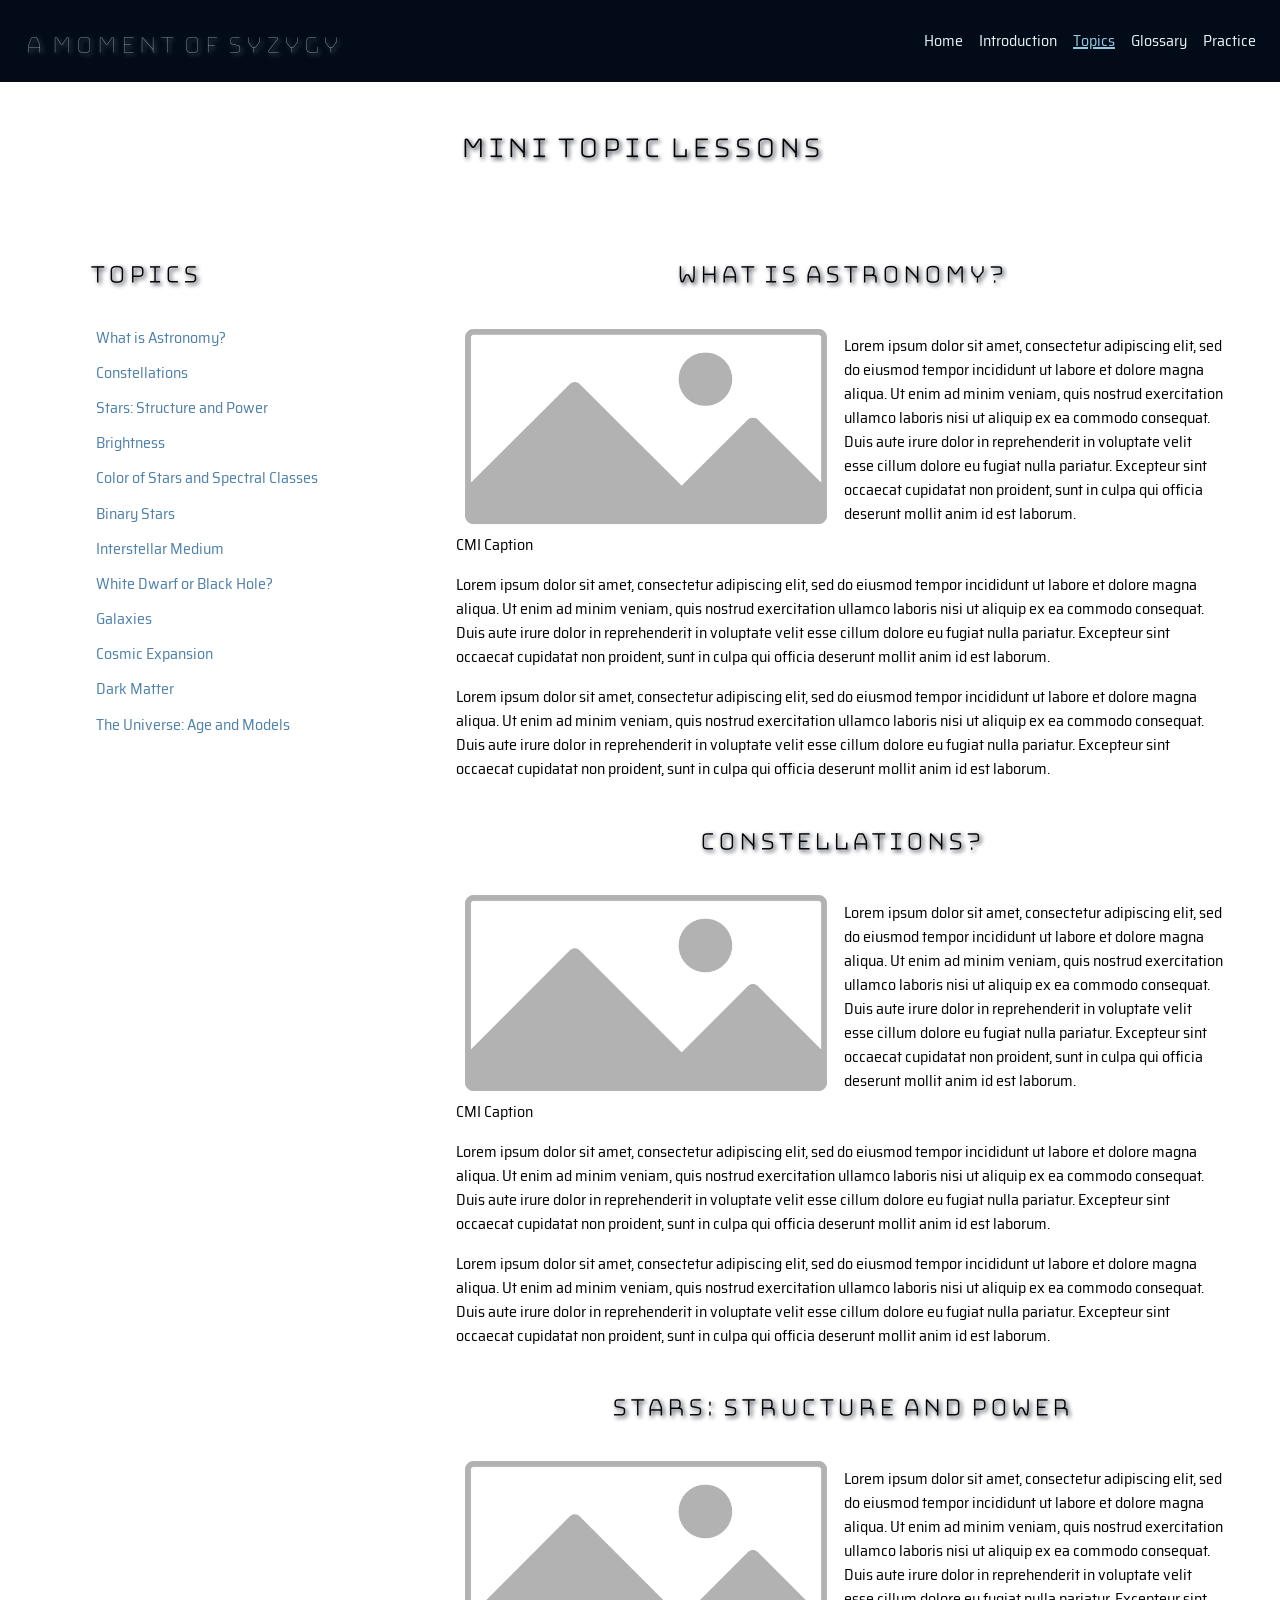
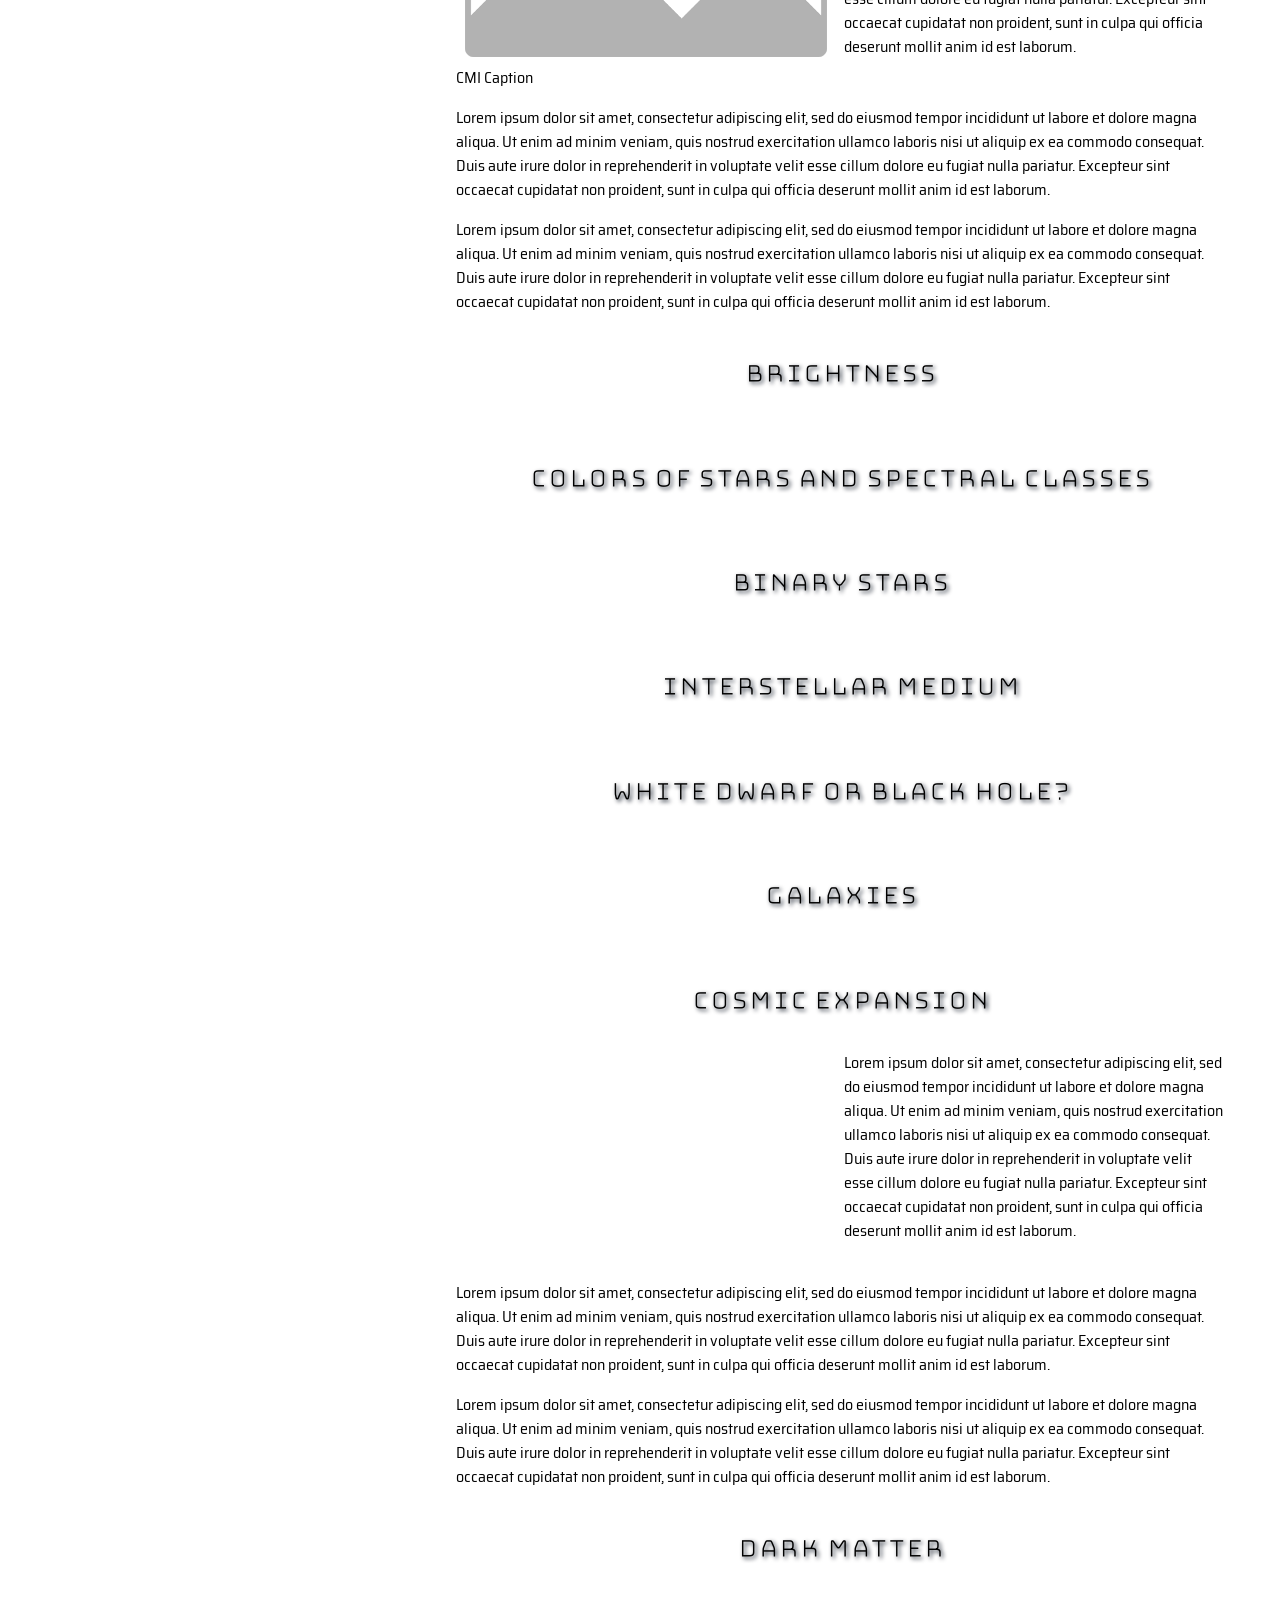
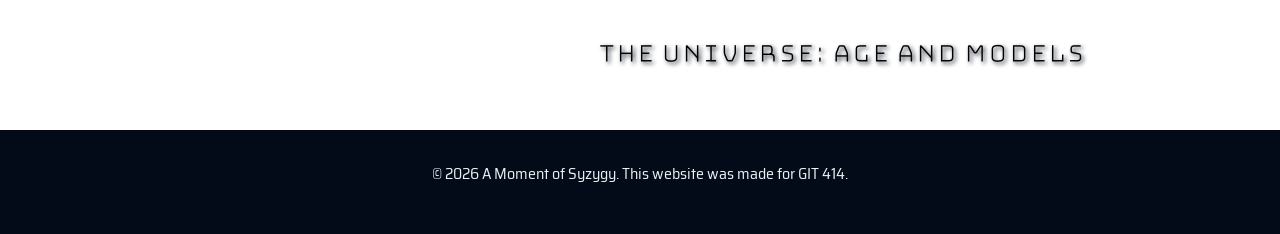
==== commit 2033b411: "Update topics.html" ====
--- a/topics.html
+++ b/topics.html
@@ -199,7 +199,7 @@
                         <div class="media-object">
                             <div>
                                 <!-- Practice embedded media (will not be included on final site) -->
-                                 <iframe width="350" height="300" src="https://www.youtube.com/embed/G03N5_13Os0?si=Uq2q4BCq08Yg8FIZ" title="YouTube video player" frameborder="0" allow="accelerometer; autoplay; clipboard-write; encrypted-media; gyroscope; picture-in-picture; web-share" referrerpolicy="strict-origin-when-cross-origin" allowfullscreen></iframe>
+                                 <iframe width="350" height="220" src="https://www.youtube.com/embed/G03N5_13Os0?si=Uq2q4BCq08Yg8FIZ" title="YouTube video player" frameborder="0" allow="accelerometer; autoplay; clipboard-write; encrypted-media; gyroscope; picture-in-picture; web-share" referrerpolicy="strict-origin-when-cross-origin" allowfullscreen></iframe>
                             </div>
                             
                             <p class="text-left">
